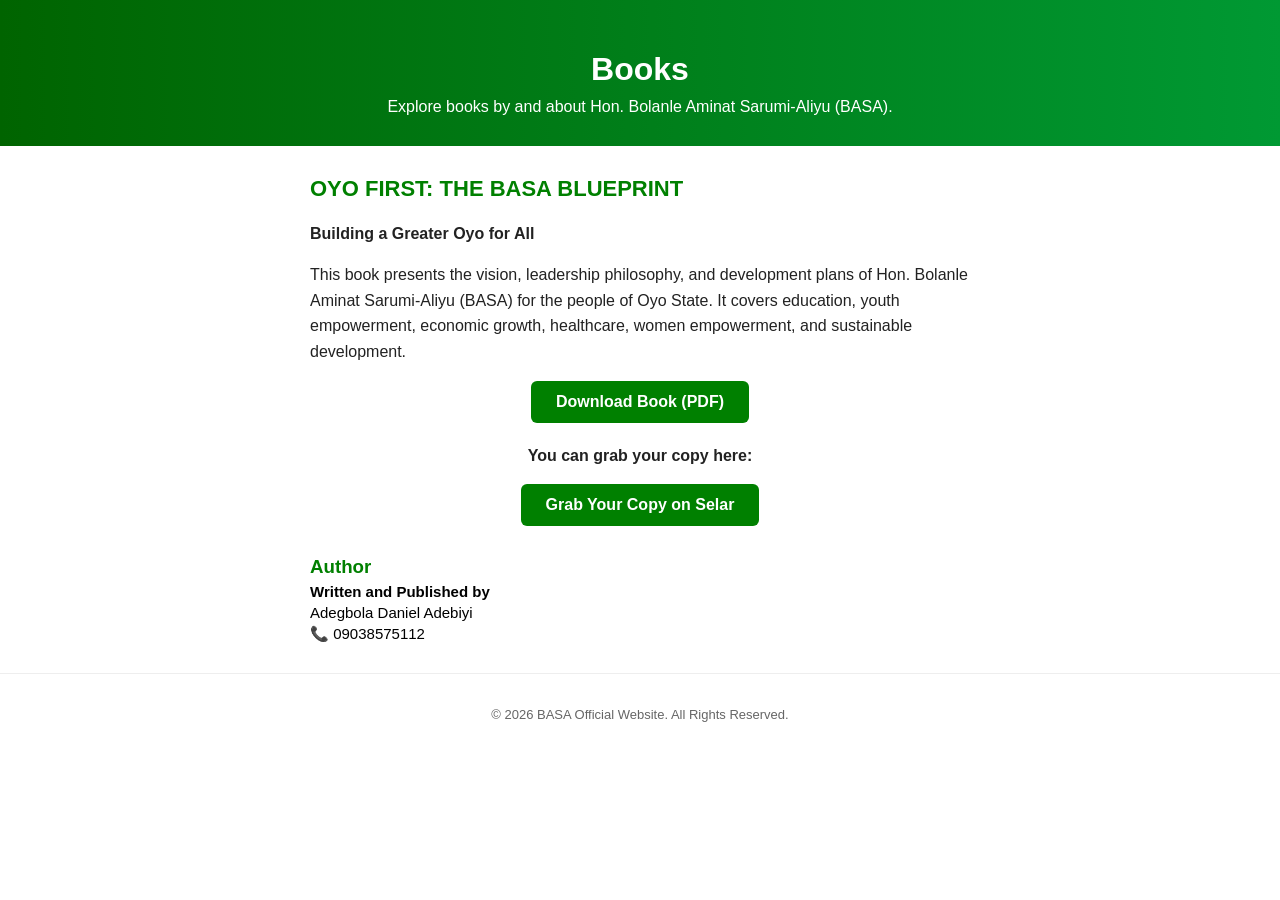
==== books.html @ cbca5de1 "Add files via upload" ====
<!DOCTYPE html>
<html lang="en">
<head>
    <meta charset="UTF-8">
    <meta name="viewport" content="width=device-width, initial-scale=1.0">
    <title>Books | BASA Official Website</title>
    <style>
* { box-sizing: border-box; }
body { margin: 0; font-family: Arial, Helvetica, sans-serif; }

.hero {
    background: linear-gradient(to right, #006400, #009933);
    color: white;
    text-align: center;
    padding: 30px 20px;
}
.hero h1 {
    font-size: 32px;
    margin-bottom: 10px;
}
.hero p {
    font-size: 16px;
    margin: 0;
}

.books-section {
    max-width: 700px;
    margin: 30px auto;
    padding: 0 20px;
}
.books-section h2 {
    color: green;
    font-size: 22px;
}
.books-section p {
    font-size: 16px;
    line-height: 1.6;
    color: #222;
}

.author {
    max-width: 700px;
    margin: 20px auto;
    padding: 0 20px;
}
.author h3 {
    color: green;
    margin-bottom: 5px;
}
.author p {
    margin: 4px 0;
    font-size: 15px;
}

.read-btn {
    display: block;
    width: fit-content;
    background-color: green;
    color: white;
    text-decoration: none;
    padding: 12px 25px;
    border-radius: 6px;
    font-weight: bold;
    margin: 15px auto;
    text-align: center;
}
.read-btn:hover {
    background-color: darkgreen;
}

.grab-copy-text {
    text-align: center;
    font-size: 16px;
    margin-top: 20px;
}

footer {
    text-align: center;
    padding: 20px;
    color: #666;
    font-size: 13px;
    margin-top: 30px;
    border-top: 1px solid #eee;
}
</style>
</head>
<body>

<header class="hero">
    <h1>Books</h1>
    <p>Explore books by and about Hon. Bolanle Aminat Sarumi-Aliyu (BASA).</p>
</header>

<section class="books-section">

    <h2>OYO FIRST: THE BASA BLUEPRINT</h2>

    <p>
        <strong>Building a Greater Oyo for All</strong>
    </p>

    <p>
        This book presents the vision, leadership philosophy, and development plans of Hon. Bolanle Aminat Sarumi-Aliyu (BASA) for the people of Oyo State. It covers education, youth empowerment, economic growth, healthcare, women empowerment, and sustainable development.
    </p>

    <a href="book.pdf" download class="read-btn">
        Download Book (PDF)
    </a>

    <p class="grab-copy-text"><strong>You can grab your copy here:</strong></p>

    <a href="https://selar.com/f891o97r47" target="_blank" class="read-btn">
        Grab Your Copy on Selar
    </a>

</section>

<div class="author">
    <h3>Author</h3>
    <p><strong>Written and Published by</strong></p>
    <p>Adegbola Daniel Adebiyi</p>
    <p>📞 09038575112</p>
</div>

<footer>
    <p>&copy; 2026 BASA Official Website. All Rights Reserved.</p>
</footer>

</body>
</html>
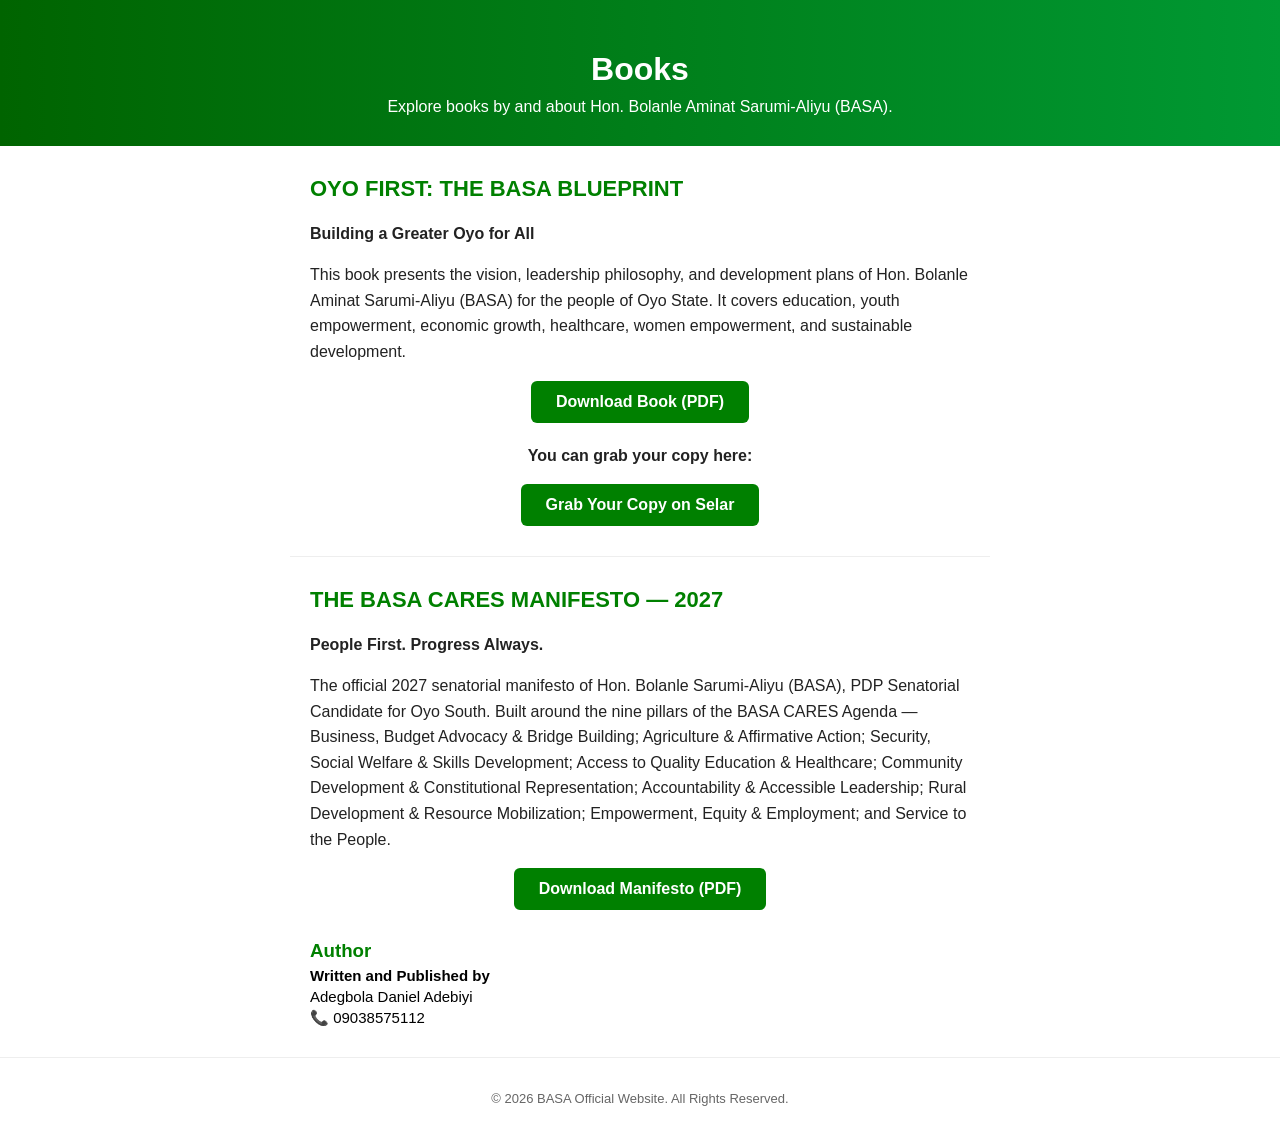
==== commit 3ef99683: "Add BASA CARES manifesto section to books.html Added the BASA CARES manifesto section with details a" ====
--- a/books.html
+++ b/books.html
@@ -115,6 +115,26 @@
 
 </section>
 
+<hr style="max-width:700px;margin:30px auto;border:none;border-top:1px solid #eee;">
+
+<section class="books-section">
+
+    <h2>THE BASA CARES MANIFESTO — 2027</h2>
+
+    <p>
+        <strong>People First. Progress Always.</strong>
+    </p>
+
+    <p>
+        The official 2027 senatorial manifesto of Hon. Bolanle Sarumi-Aliyu (BASA), PDP Senatorial Candidate for Oyo South. Built around the nine pillars of the BASA CARES Agenda — Business, Budget Advocacy &amp; Bridge Building; Agriculture &amp; Affirmative Action; Security, Social Welfare &amp; Skills Development; Access to Quality Education &amp; Healthcare; Community Development &amp; Constitutional Representation; Accountability &amp; Accessible Leadership; Rural Development &amp; Resource Mobilization; Empowerment, Equity &amp; Employment; and Service to the People.
+    </p>
+
+    <a href="manifesto-2027.pdf" download class="read-btn">
+        Download Manifesto (PDF)
+    </a>
+
+</section>
+
 <div class="author">
     <h3>Author</h3>
     <p><strong>Written and Published by</strong></p>
